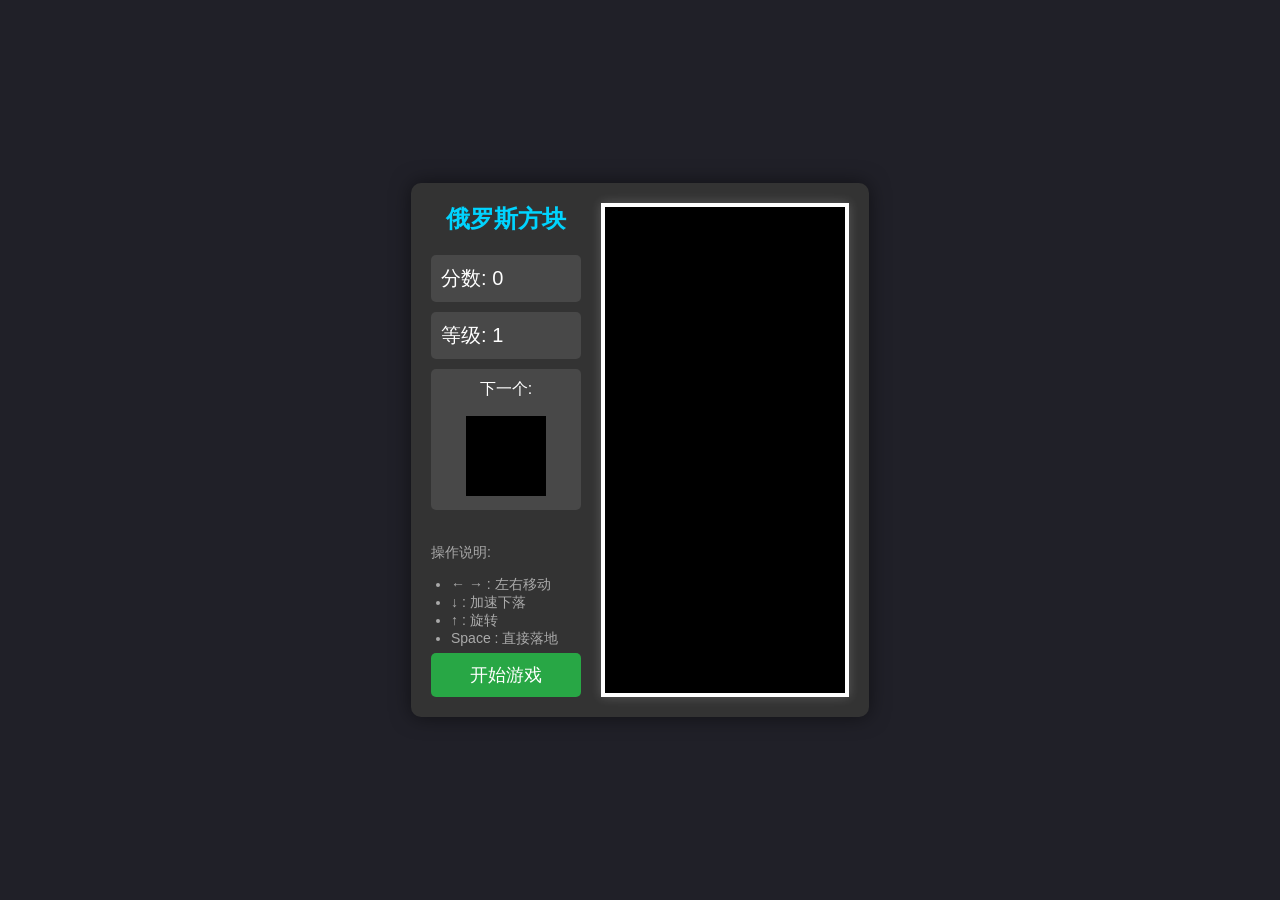
==== tetris/index.html @ fabce090 "feat: add Tetris game - classic block puzzle game with HTML5 Canvas" ====
<!DOCTYPE html>
<html lang="zh-CN">
<head>
    <meta charset="UTF-8">
    <meta name="viewport" content="width=device-width, initial-scale=1.0">
    <title>经典俄罗斯方块</title>
    <link rel="stylesheet" href="style.css">
</head>
<body>
    <div class="game-container">
        <div class="stats">
            <h1>俄罗斯方块</h1>
            <div class="score-board">分数: <span id="score">0</span></div>
            <div class="level-board">等级: <span id="level">1</span></div>
            <div class="next-piece">
                <p>下一个:</p>
                <canvas id="next" width="80" height="80"></canvas>
            </div>
            <div class="controls-hint">
                <p>操作说明:</p>
                <ul>
                    <li>← → : 左右移动</li>
                    <li>↓ : 加速下落</li>
                    <li>↑ : 旋转</li>
                    <li>Space : 直接落地</li>
                </ul>
            </div>
            <button id="start-btn">开始游戏</button>
        </div>
        <canvas id="tetris" width="240" height="400"></canvas>
    </div>
    <script src="game.js"></script>
</body>
</html>
---- tetris/style.css ----
body {
    background: #202028;
    color: #fff;
    font-family: 'Segoe UI', Tahoma, Geneva, Verdana, sans-serif;
    display: flex;
    flex-direction: column;
    align-items: center;
    justify-content: center;
    height: 100vh;
    margin: 0;
}

.game-container {
    display: flex;
    background: #333;
    padding: 20px;
    border-radius: 10px;
    box-shadow: 0 0 20px rgba(0, 0, 0, 0.5);
}

.stats {
    margin-right: 20px;
    display: flex;
    flex-direction: column;
    justify-content: space-between;
    min-width: 150px;
}

h1 {
    margin: 0 0 20px 0;
    font-size: 24px;
    text-align: center;
    color: #00d4ff;
}

.score-board, .level-board {
    font-size: 20px;
    margin-bottom: 10px;
    padding: 10px;
    background: rgba(255, 255, 255, 0.1);
    border-radius: 5px;
}

.next-piece {
    background: rgba(255, 255, 255, 0.1);
    padding: 10px;
    border-radius: 5px;
    text-align: center;
    margin-bottom: 20px;
}

.next-piece p {
    margin-top: 0;
}

#next {
    background: #000;
}

.controls-hint {
    font-size: 14px;
    color: #aaa;
}

.controls-hint ul {
    padding-left: 20px;
    margin: 5px 0;
}

#start-btn {
    padding: 10px 20px;
    font-size: 18px;
    background: #28a745;
    color: white;
    border: none;
    border-radius: 5px;
    cursor: pointer;
    transition: background 0.3s;
}

#start-btn:hover {
    background: #218838;
}

#tetris {
    border: 4px solid #fff;
    background-color: #000;
    box-shadow: 0 0 10px rgba(255, 255, 255, 0.2);
}
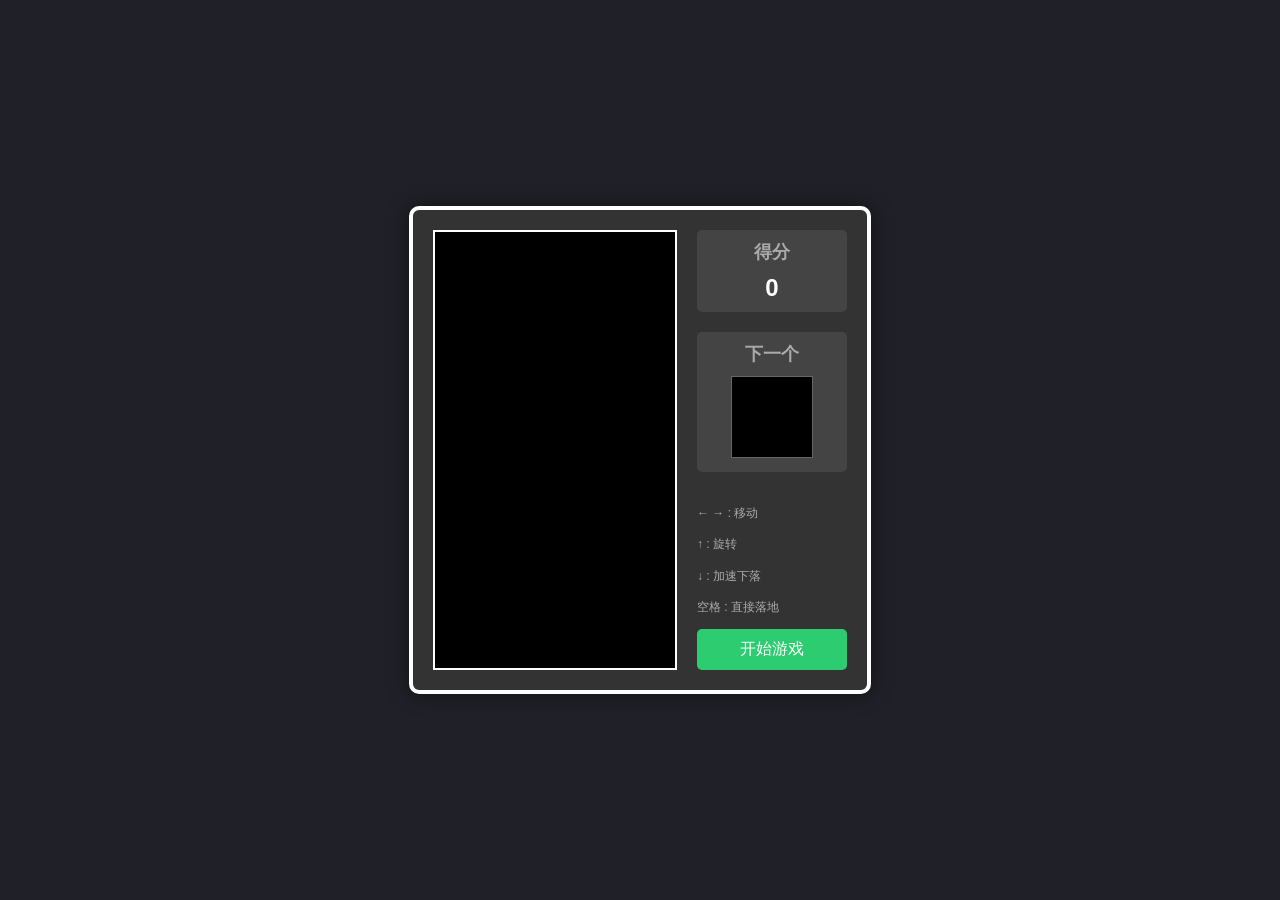
==== commit 46a7e8d3: "feat: Tetris game generated by Gemini CLI" ====
--- a/tetris/index.html
+++ b/tetris/index.html
@@ -8,26 +8,26 @@
 </head>
 <body>
     <div class="game-container">
-        <div class="stats">
-            <h1>俄罗斯方块</h1>
-            <div class="score-board">分数: <span id="score">0</span></div>
-            <div class="level-board">等级: <span id="level">1</span></div>
-            <div class="next-piece">
-                <p>下一个:</p>
+        <!-- 游戏主画布 -->
+        <canvas id="tetris" width="240" height="400"></canvas>
+        
+        <div class="side-panel">
+            <div class="stat-box">
+                <h2>得分</h2>
+                <div id="score">0</div>
+            </div>
+            <div class="stat-box">
+                <h2>下一个</h2>
                 <canvas id="next" width="80" height="80"></canvas>
             </div>
             <div class="controls-hint">
-                <p>操作说明:</p>
-                <ul>
-                    <li>← → : 左右移动</li>
-                    <li>↓ : 加速下落</li>
-                    <li>↑ : 旋转</li>
-                    <li>Space : 直接落地</li>
-                </ul>
+                <p>← → : 移动</p>
+                <p>↑ : 旋转</p>
+                <p>↓ : 加速下落</p>
+                <p>空格 : 直接落地</p>
             </div>
             <button id="start-btn">开始游戏</button>
         </div>
-        <canvas id="tetris" width="240" height="400"></canvas>
     </div>
     <script src="game.js"></script>
 </body>
--- a/tetris/style.css
+++ b/tetris/style.css
@@ -1,7 +1,7 @@
 body {
     background: #202028;
     color: #fff;
-    font-family: 'Segoe UI', Tahoma, Geneva, Verdana, sans-serif;
+    font-family: 'Microsoft YaHei', sans-serif;
     display: flex;
     flex-direction: column;
     align-items: center;
@@ -14,76 +14,65 @@
     display: flex;
     background: #333;
     padding: 20px;
+    border: 4px solid #fff;
     border-radius: 10px;
-    box-shadow: 0 0 20px rgba(0, 0, 0, 0.5);
+    box-shadow: 0 0 20px rgba(0,0,0,0.5);
 }
 
-.stats {
-    margin-right: 20px;
+#tetris {
+    border: 2px solid #fff;
+    background-color: #000;
+}
+
+.side-panel {
+    margin-left: 20px;
     display: flex;
     flex-direction: column;
     justify-content: space-between;
-    min-width: 150px;
+    width: 150px;
 }
 
-h1 {
-    margin: 0 0 20px 0;
-    font-size: 24px;
-    text-align: center;
-    color: #00d4ff;
-}
-
-.score-board, .level-board {
-    font-size: 20px;
-    margin-bottom: 10px;
-    padding: 10px;
-    background: rgba(255, 255, 255, 0.1);
-    border-radius: 5px;
-}
-
-.next-piece {
-    background: rgba(255, 255, 255, 0.1);
+.stat-box {
+    background: #444;
     padding: 10px;
     border-radius: 5px;
     text-align: center;
     margin-bottom: 20px;
 }
 
-.next-piece p {
-    margin-top: 0;
+.stat-box h2 {
+    margin: 0 0 10px 0;
+    font-size: 18px;
+    color: #aaa;
+}
+
+#score {
+    font-size: 24px;
+    font-weight: bold;
 }
 
 #next {
     background: #000;
+    border: 1px solid #666;
 }
 
 .controls-hint {
-    font-size: 14px;
+    font-size: 12px;
     color: #aaa;
+    line-height: 1.6;
 }
 
-.controls-hint ul {
-    padding-left: 20px;
-    margin: 5px 0;
-}
-
-#start-btn {
-    padding: 10px 20px;
-    font-size: 18px;
-    background: #28a745;
+button {
+    background: #2ecc71;
+    border: none;
+    padding: 10px;
     color: white;
-    border: none;
+    font-size: 16px;
+    cursor: pointer;
     border-radius: 5px;
-    cursor: pointer;
     transition: background 0.3s;
 }
 
-#start-btn:hover {
-    background: #218838;
+button:hover {
+    background: #27ae60;
 }
-
-#tetris {
-    border: 4px solid #fff;
-    background-color: #000;
-    box-shadow: 0 0 10px rgba(255, 255, 255, 0.2);
-}
